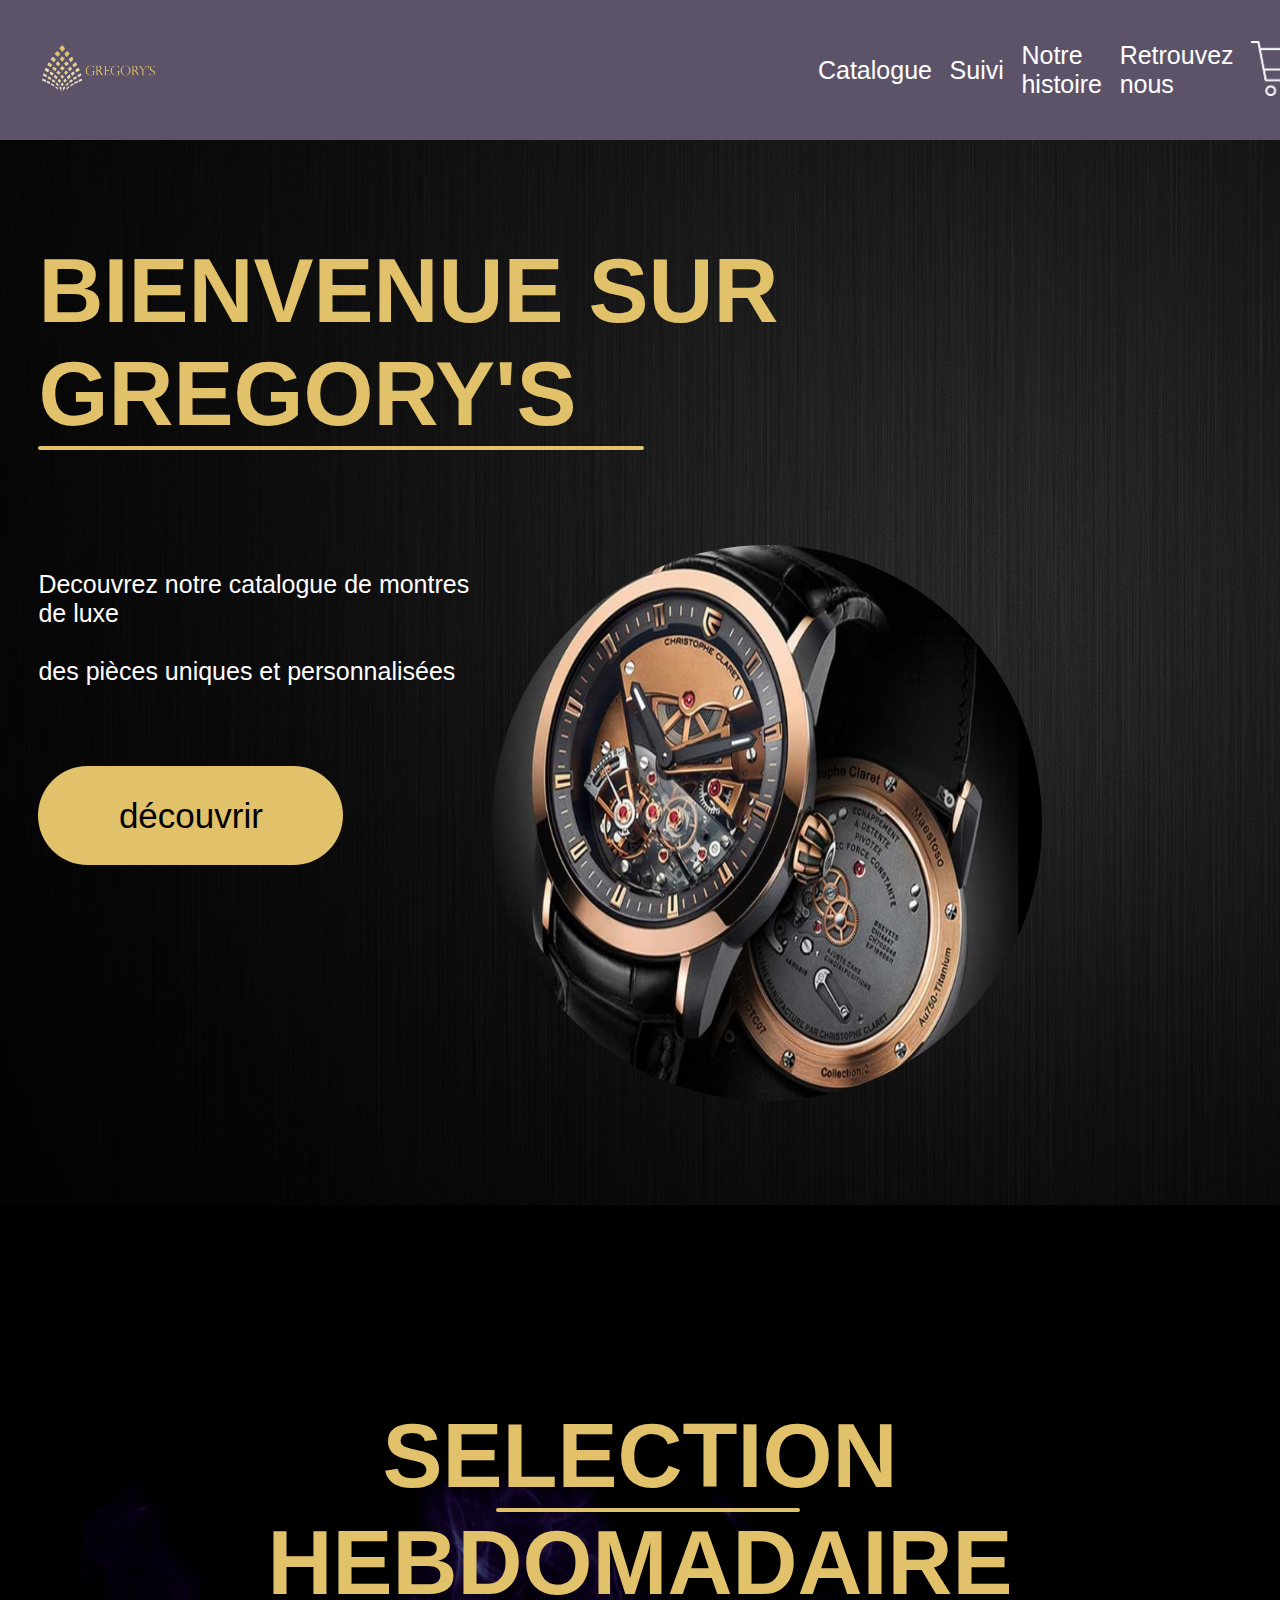
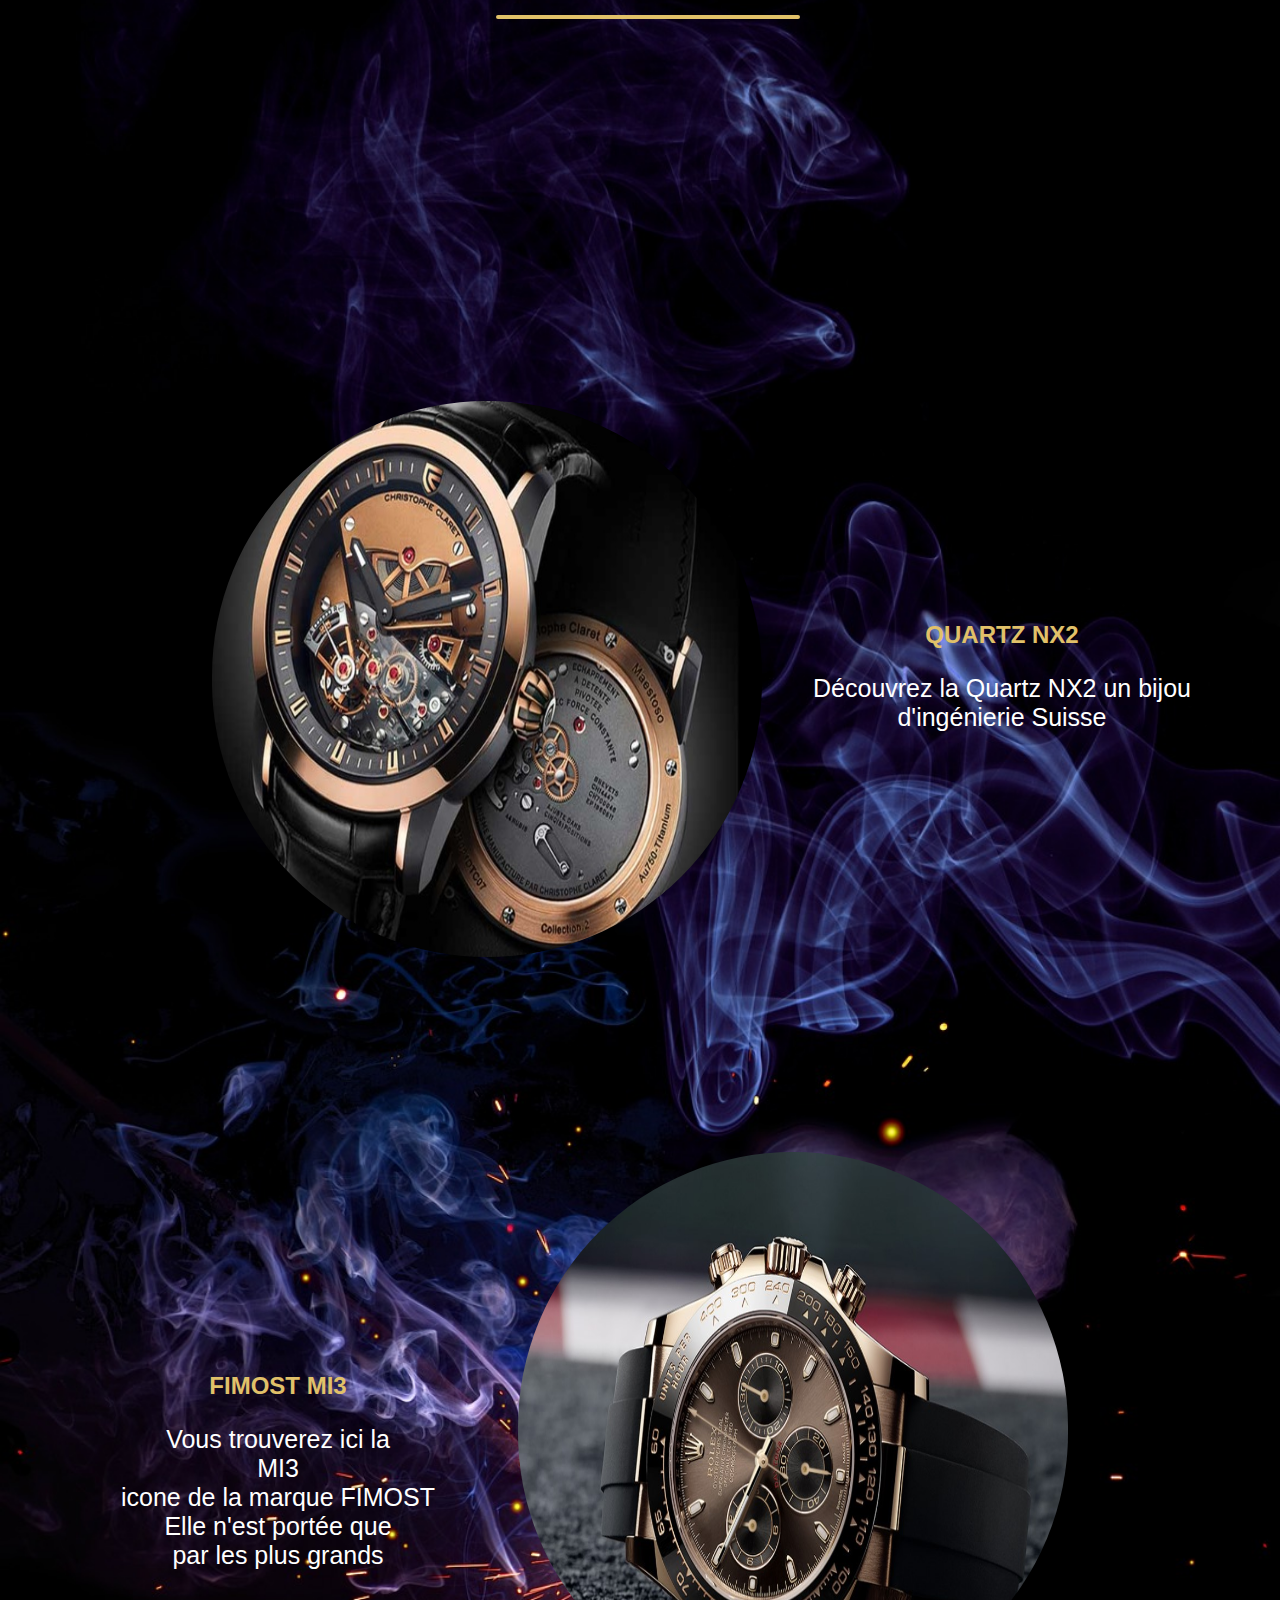
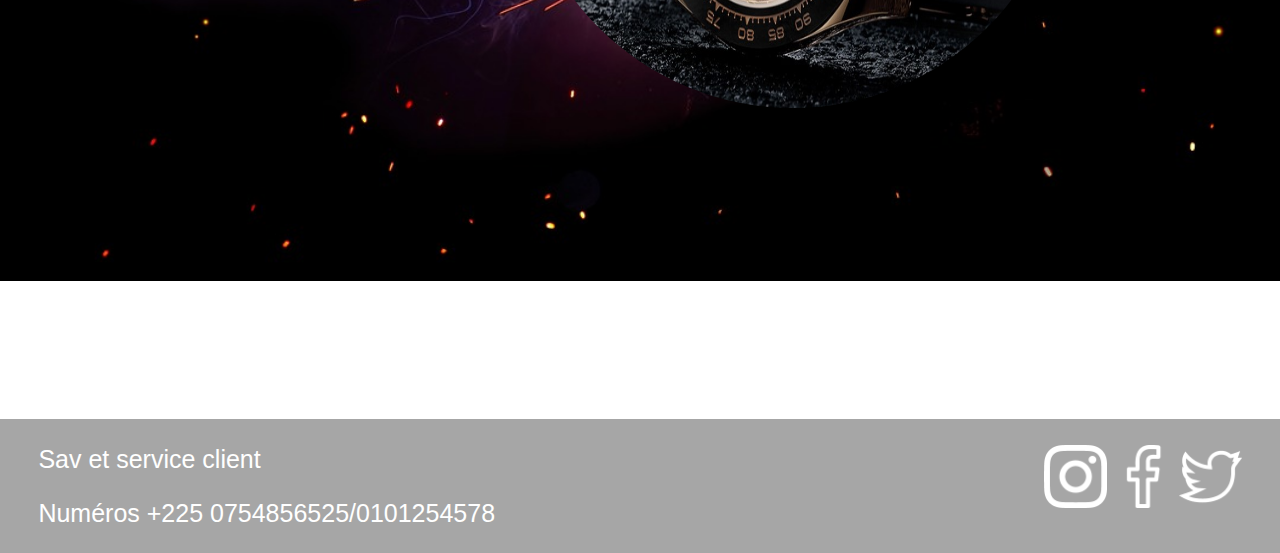
==== index.html @ 3add6af4 "test" ====
<!DOCTYPE html>
<html lang="en">
<head>
    <meta charset="UTF-8">
    <meta http-equiv="X-UA-Compatible" content="IE=edge">
    <meta name="viewport" content="width=device-width, initial-scale=1.0">
    <title>Acceuil</title>
    <!-- <link href="https://cdn.jsdelivr.net/npm/bootstrap@5.1.3/dist/css/bootstrap.min.css" rel="stylesheet" integrity="sha384-1BmE4kWBq78iYhFldvKuhfTAU6auU8tT94WrHftjDbrCEXSU1oBoqyl2QvZ6jIW3" crossorigin="anonymous"> -->
    <link rel="stylesheet" href="styles.css">
</head>
<body>
    <header>
        <div class="navbar">
            <div class="container">
                <div class="barre">
                    <div class="logo_cont">
                        <a href="index.html"><img src="images/logo-1.png" alt="logo" class="logo"></a>
                    </div>
                    <div class="menu">
                        <ul class="menu_ul">
                            <li><a href="catalogue.html"><P class="souligne">Catalogue</P></a></li>
                            <li><P class="souligne">Suivi</P></li>
                            <li><P class="souligne">Notre histoire</P></li>
                            <li><P class="souligne">Retrouvez nous </P></li>
                            <li class="panier"><img src="images/panier.png" alt="panier" class="panie"></li>
                        </ul>
                    </div>
                    <div class="burger">&#9776</div>
                </div>
            </div>
        </div>
        <div class="sect_1">
           <div class="container">
            <div class="titles">
                <h1>BIENVENUE SUR GREGORY'S</h1>
                <div class="trait"></div>
            </div>
            <div class="dec">
                <div class="txt_but">
                    <p>Decouvrez notre catalogue de montres de luxe <br><br>
                    des pièces uniques et personnalisées </p>
                    <button class="decouvrir">
                        <a href="catalogue.html">découvrir</a>
                    </button>
                </div>
                <div class="img_sect_1">
                    <img src="images/dblw.jpg" alt="image_1">
                </div>
            </div>
           </div>
        </div>
    </header>
    <main>
        <div class="container">
            <div class="hebdo">
                <h1>SELECTION </h1>
                <div class="trait_hebdo"></div> 
                <h1> HEBDOMADAIRE</h1>
                <div class="trait_hebdo"></div>
            </div>
            <div class="watch_display">
                <div class="img_r">
                    <a href="produits.html"><img src="images/dblw.jpg" alt="img_2"></a>
                </div>
                <div class="text_l">
                    <a href="produits.html"><h2> QUARTZ NX2</h2></a>
                    <P>Découvrez la Quartz NX2 un bijou <br> d'ingénierie Suisse </P>
                </div>
            </div>
            <div class="watch_display">
                <div class="text_l">
                   <a href="produits_2.html"> <h2> FIMOST MI3</h2></a>
                    <P> 
                        Vous trouverez ici la  
                        <br> MI3
                        <br> icone de la marque FIMOST 
                        <br> Elle n'est portée que 
                        <br> par les plus grands 
                    </P>
                </div>
                <div class="img_l">
                    <img src="images/oyster.jpg" alt="img_3">
                </div>
            </div>
        </div>
    </main>

    <footer>
        <div class="container">
            <div class="copryt">
                <p> Sav et service client </p>
                <p> Numéros +225 0754856525/0101254578</p>
            </div>
            <div class="social">
                <img src="images/instagramw.png" alt="reseaux">
                <img src="images/facebookw.png" alt="reseaux">
                <img src="images/twitterw.png" alt="reseaux">
            </div>
        </div>
    </footer>
    
</body>
</html>
---- styles.css ----
/* @import url('http://fonts.cdnfonts.com/css/perpetua-titling-mt'); */
/* @import url('https://www.behance.net/gallery/66748265/Morganite-Free-Typeface-18-Styles/modules/390734349'); */
@import url(boutons.css);
/* @import url('http://fonts.cdnfonts.com/css/audrey'); */
@import url('http://fonts.cdnfonts.com/css/glamor');

body{
    /* font-family: 'Perpetua Titling MT', sans-serif; */
    margin: 0;
    padding: 0;
    width: 100%;
    /* font-family: 'Audrey', sans-serif; */
    font-family: 'Glamor', sans-serif;
}

li{ 
    margin-left: 4%;
    list-style: none;
}

a{
    text-decoration: none;
}

h1{
    font-weight: bold;
    color: #e1c169;
}

p{
    font-size: 25px;
}


.container{
    margin-left: 3%;
    margin-right: 3%;
}

@media screen and (min-width:1200px) {
    h1{
    font-size: 90px;
    font-weight: bold;
    color: #e1c169;
}
}

/* Header  */

/* Navbar (barre de navigation : menu logo bouton */

.navbar{
    background-color: #5C5369;
}

.panier img{
    width: 55px;
    height: 55px;
}


.panier:hover{
    width: 75px;
    height: 75px;
    border-radius: 75px;
    background-color: #320866;
    overflow:visible ;
    z-index: 1;
}




.barre{
    display: flex;
    justify-content: space-between;
    align-items: center;
    color: white;
}
.logo{
    width: 25%;
}

.menu{
    width: 40%;
}

.souligne:hover{
    border-bottom: 2px solid;
}
@media screen and (max-width:1000px) {
    .menu{
        display: none;
    }
}

@media screen and (min-width:1200px) {
    .burger{
        display: none;
    }
}




.menu_ul{
    display: flex;
    align-items: center;
}

.menu a{
    color: white;
}

/* sect_1 */

.sect_1{
    background-image: url("images/header_backround.jpg");
    padding-top: 100px;
    color: white;
    padding-bottom: 100px;
}



@media screen and (min-width:1200px) {
    .dec{
    display: flex;
    justify-content: space-between;
    }
    
}

.trait{
    width: 50%;
    background-color: #e1c169;
    border: 2px solid #e1c169;
    border-radius: 25px;
}

.titles h1{
    margin-bottom: 0px;
    margin-top: 0px;
}

.titles{
    margin-bottom: 95px;
}

.txt_but p {
    margin-bottom: 80px;
}

.decouvrir{
    width: 40%;
    height: 70px;
    border-radius: 45px;
}

.img_sect_1 img{
    padding-top: 10%;
    width: 100%;
}



.decouvrir a{
    color: black;
    font-size: 25px;
}

.decouvrir a:hover{
    color: white;
}




@media screen and (min-width:1200px) {
    .decouvrir{
    width: 305px;
    height: 99px;
    border-radius: 75px;
    font-size: 25px;
    }
    
    .decouvrir a{
        color: black;
        font-size: 35px;
    }
    .img_sect_1 img{
        padding-top: unset;
    border-radius: 70%;
    width: 550px;
    height: 556px;
    margin-right: 200px;
    }
}






/* fin header */
/* debut main */


main{
    background-image: url("images/Composant\ 2\ –\ 1.png");
        background-repeat: no-repeat;
        background-size: 100%;
        color: white;
        background-position: bottom;
        background-size: cover;
}


@media screen and (min-width:1200px) {
    main{
        height: 2314px;
        background-image: url("images/smoke.jpg");
        background-repeat: no-repeat;
        background-size: 100%;
        padding-top: 100px;
        color: white;
        margin-bottom: 0px;
        background-position: unset;
    }
}



/* Hebdo */


.hebdo{
    padding-top: 100px;
    height: 215px;
    text-align: center;
}

.hebdo h1{
    margin-top: 0px;
    margin-bottom: 0px;
}

.trait_hebdo{
    margin-top: 0px;
    width: 25%;
    background-color: #e1c169;
    border: 2px solid #e1c169;
    border-radius: 25px;
    margin-left: 38%;
}

@media screen and (min-width: 1200px) {
    .hebdo{
        height: 596px;
        text-align: center;
    }

    .hebdo h1{
        margin-top: 0px;
        margin-bottom: 0px;
    }
}

/* section 1 (txt et images */

.text_l h2 {
    color: #e1c169;
}


.watch_display{
    justify-content: space-between;
}

.img_r img{
    width: 170px;
    height: 170px;
    border-radius: 250px;
    margin-left: 30%;
}

.img_l img{
    width: 170px;
    height: 170px;
    border-radius: 250px;
    margin-left: 30%;
}

.text_l{
    width: 100%;
    text-align: center;
}

@media screen and (min-width: 600px ) {
    .img_r img{
        margin-left: 37%;
    }

    .img_l img{
        margin-left: 37%;
    }
}

@media screen and (min-width: 1200px) {
    .watch_display{
        height: 751px;
        display: flex;
        justify-content: space-between;
    }
    
    .watch_display .text_l{
        padding-top: 200px;
    }
    
    .img_r img{
        margin-left: 174px;
        border-radius: 1500px;
        width: 550px;
        height: 556px;
    }
    
    .img_l img{
        margin-left: 0px;
        margin-right: 174px;
        border-radius: 1500px;
        width: 550px;
        height: 556px;
    }
    
    .text_l{
        width: 70%;
        text-align: center;
    }
}


/* Footer */

footer{
    padding-top: 2%;
    background-color: #a6a6a6;
}



footer p {
    margin-top: 0px;
    color: white;
}


@media screen and (min-width: 1200px) {
    footer .container{
        display: flex;
        justify-content: space-between;
    }
}
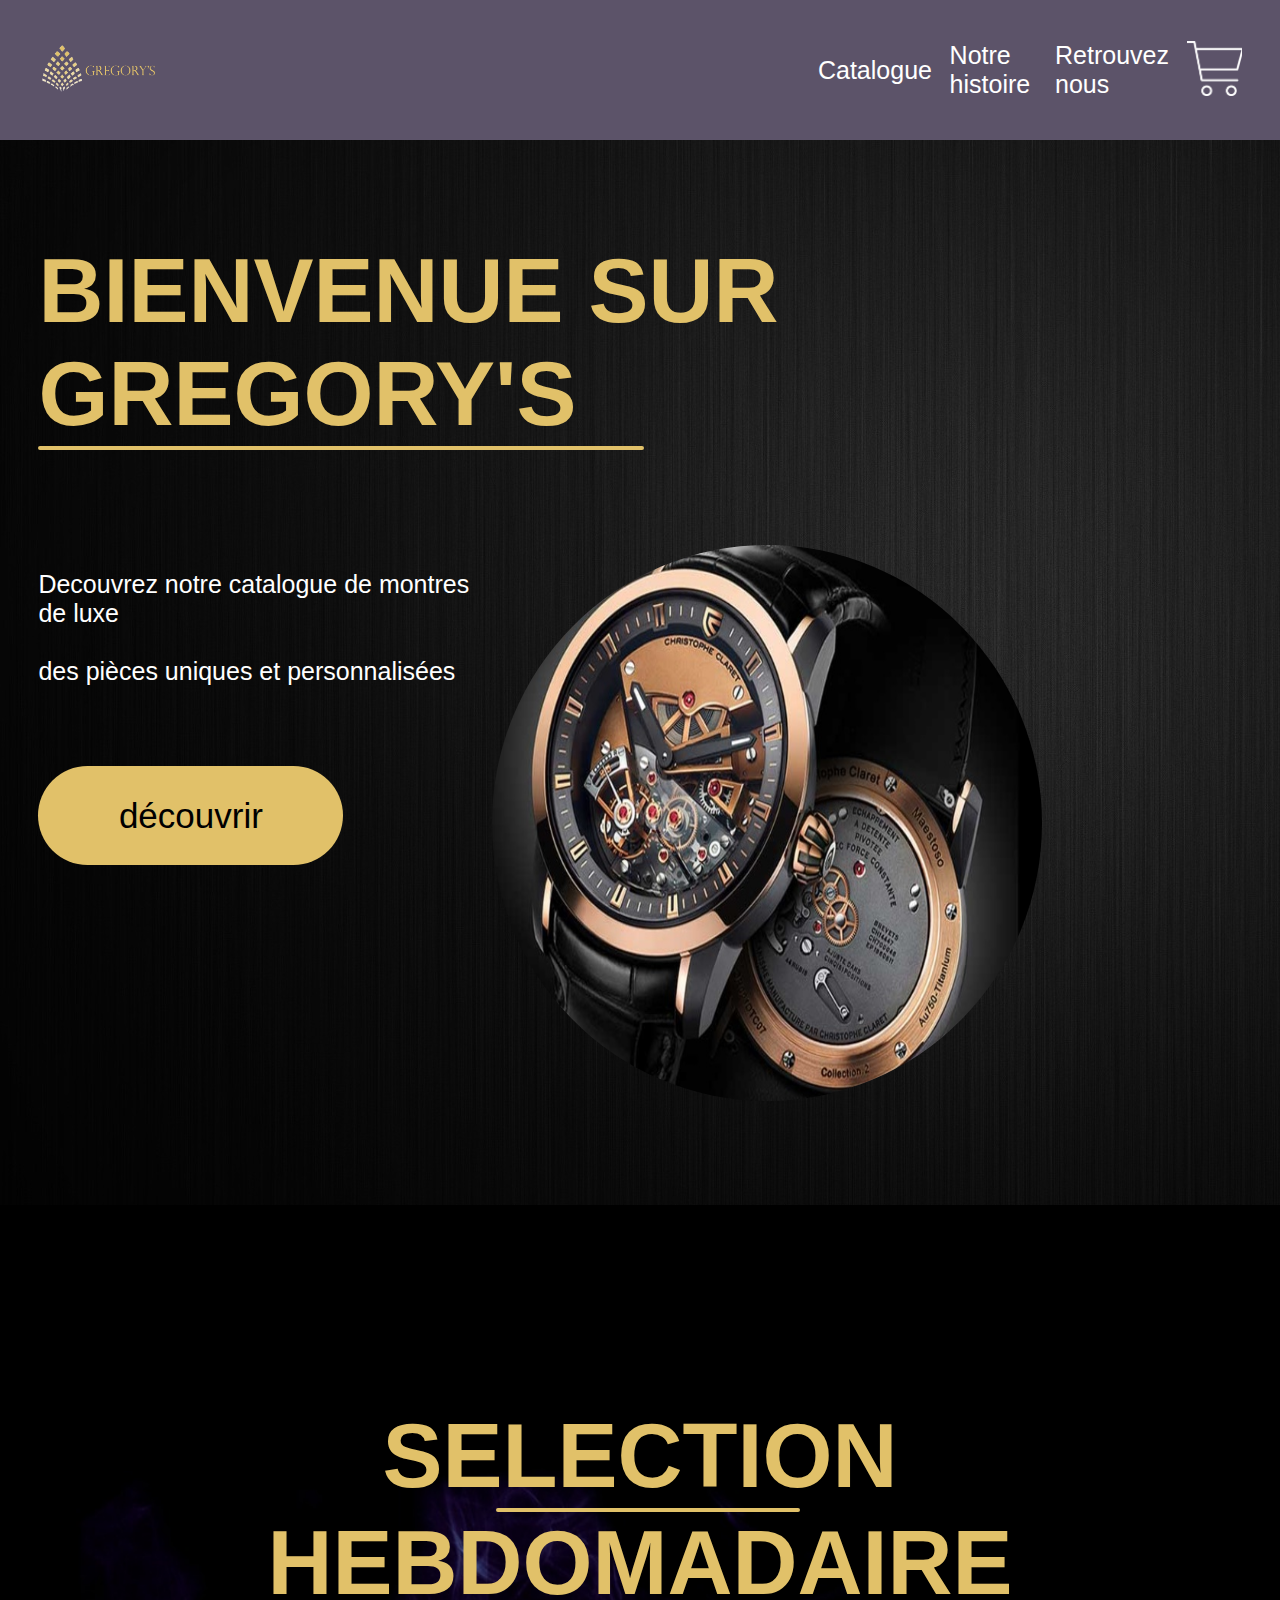
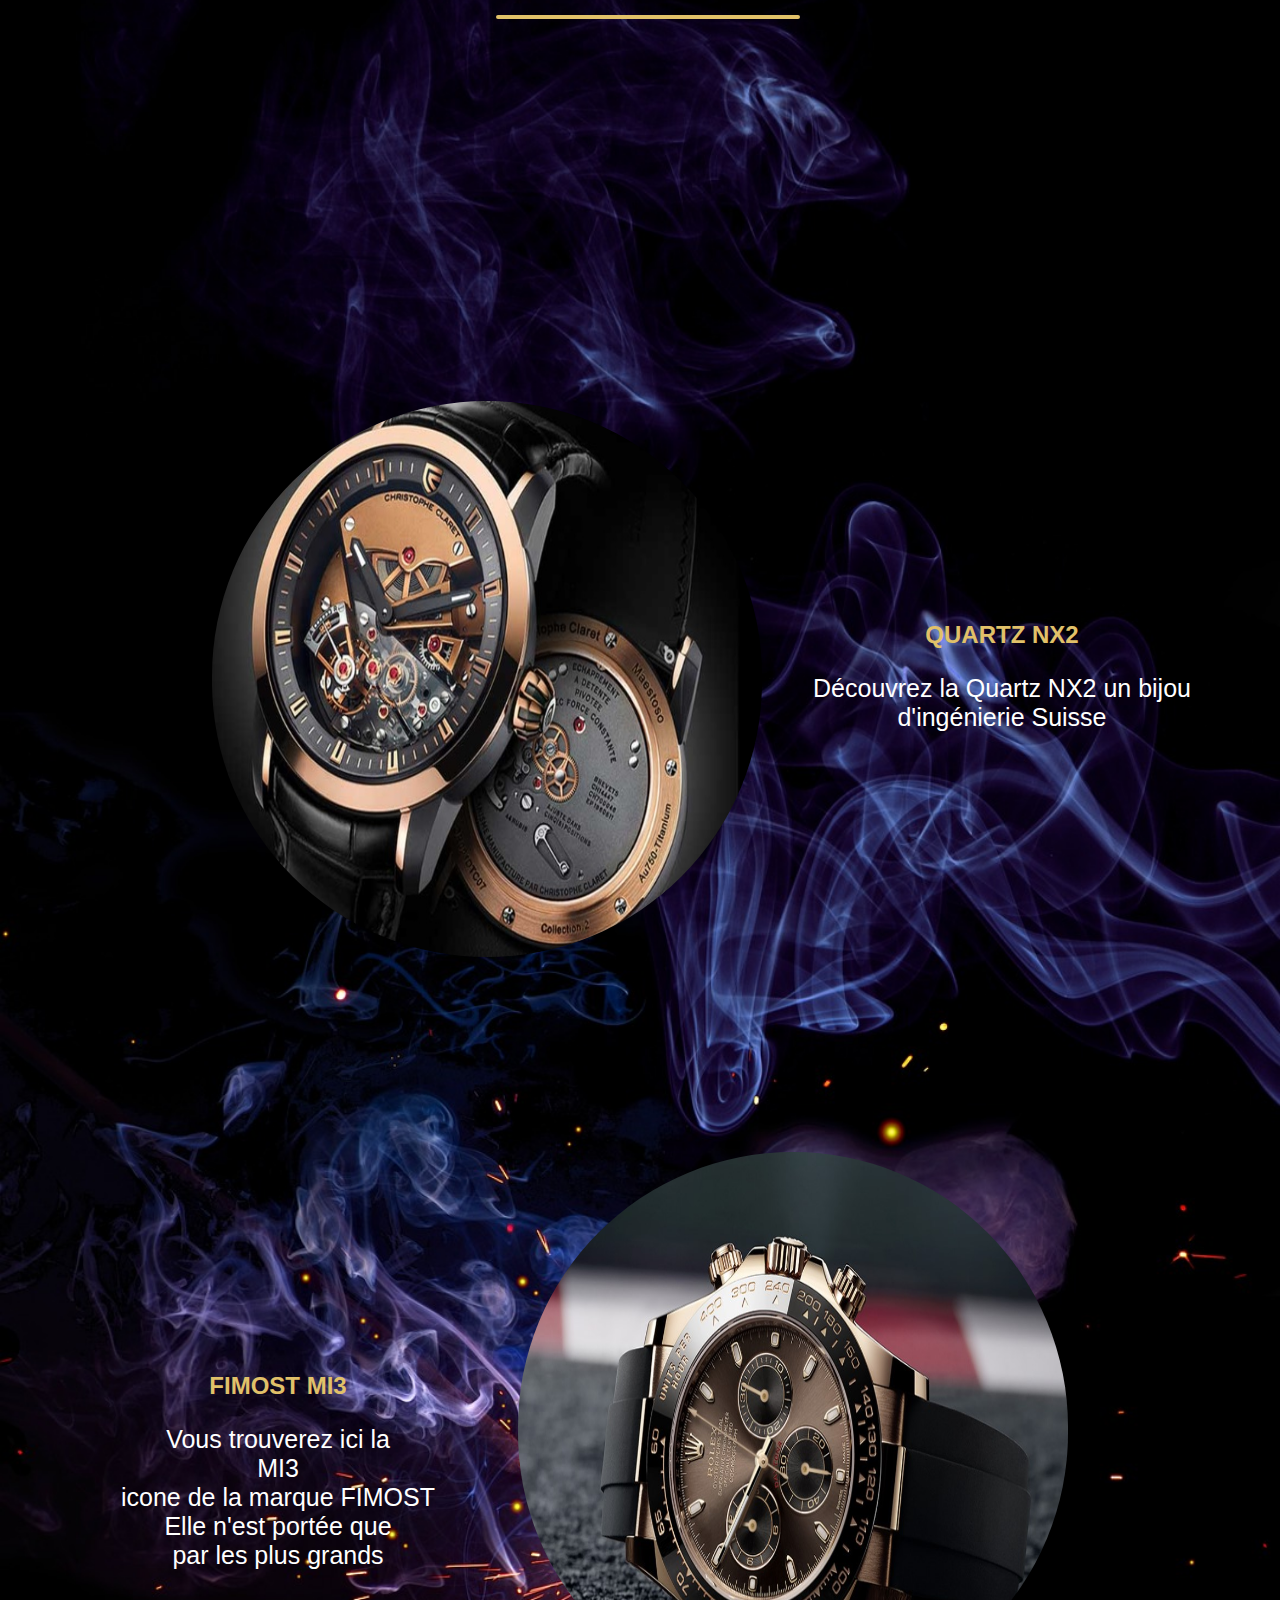
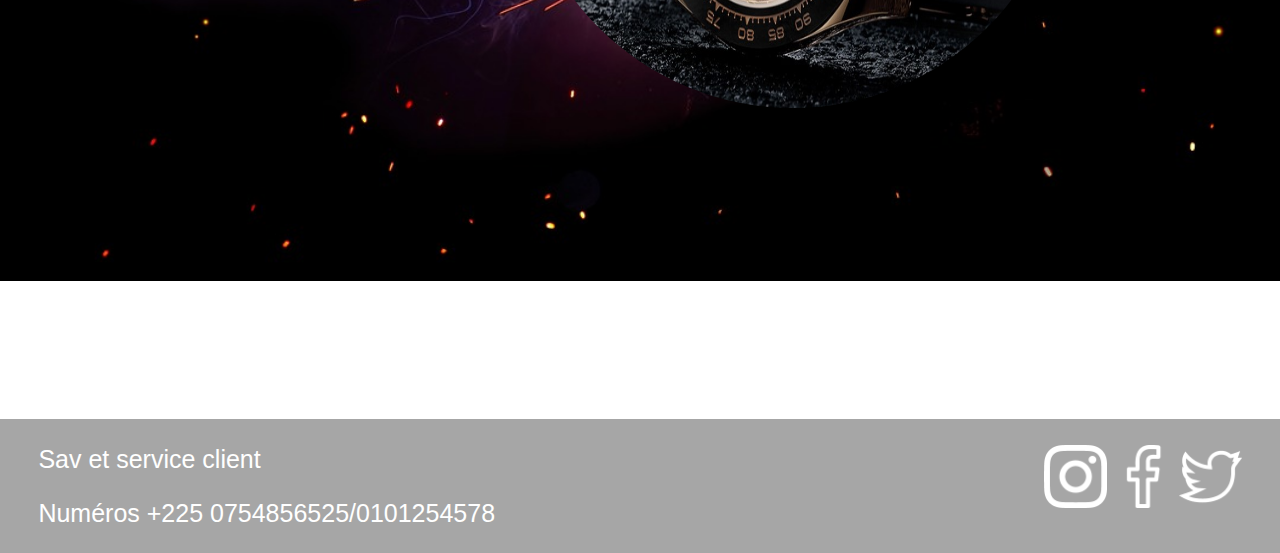
==== commit a31c16b9: "maj" ====
--- a/index.html
+++ b/index.html
@@ -19,13 +19,42 @@
                     <div class="menu">
                         <ul class="menu_ul">
                             <li><a href="catalogue.html"><P class="souligne">Catalogue</P></a></li>
-                            <li><P class="souligne">Suivi</P></li>
-                            <li><P class="souligne">Notre histoire</P></li>
-                            <li><P class="souligne">Retrouvez nous </P></li>
+                            <!-- <li><a href="suivis.html"><P class="souligne">Suivi</P></li></a> -->
+                            <li><a href="histoire.html"><P class="souligne">Notre histoire</P></li></a>
+                            <li><a href="find_uss.html"><P class="souligne">Retrouvez nous </P></li></a>
                             <li class="panier"><img src="images/panier.png" alt="panier" class="panie"></li>
                         </ul>
-                    </div>
-                    <div class="burger">&#9776</div>
+                    </div><!-- <div class="burger">&#9776</div> -->
+                    <nav role="navigation">
+    
+                        <div id="menuToggle">
+                            <!--use for the cheked selector, it's an hidden chekbox -->
+                            <input type="checkbox" />
+        
+                            <!-- burger icon -->
+                            <span class="b1"></span>
+                            <span class="b2"></span>
+        
+                            <!-- menu background and services -->
+                            <ul id="menu">
+                                <a href="catalogue.html">
+                                    <li>Catalogue</li>
+                                </a>
+                                <a href="suivis.html">
+                                    <li>Suivi</li>
+                                </a>
+                                <a href="histoire.html">
+                                    <li>Notre histoire</li>
+                                </a>
+                                <a href="#">
+                                    <li>Retrouvez nous</li>
+                                </a>
+                            </ul>
+        
+                        </div>
+        
+                    </nav>
+                    <!-- <div class="burger">&#9776</div> -->
                 </div>
             </div>
         </div>
--- a/styles.css
+++ b/styles.css
@@ -1,6 +1,7 @@
 /* @import url('http://fonts.cdnfonts.com/css/perpetua-titling-mt'); */
 /* @import url('https://www.behance.net/gallery/66748265/Morganite-Free-Typeface-18-Styles/modules/390734349'); */
 @import url(boutons.css);
+@import url(burger.css);
 /* @import url('http://fonts.cdnfonts.com/css/audrey'); */
 @import url('http://fonts.cdnfonts.com/css/glamor');
 
